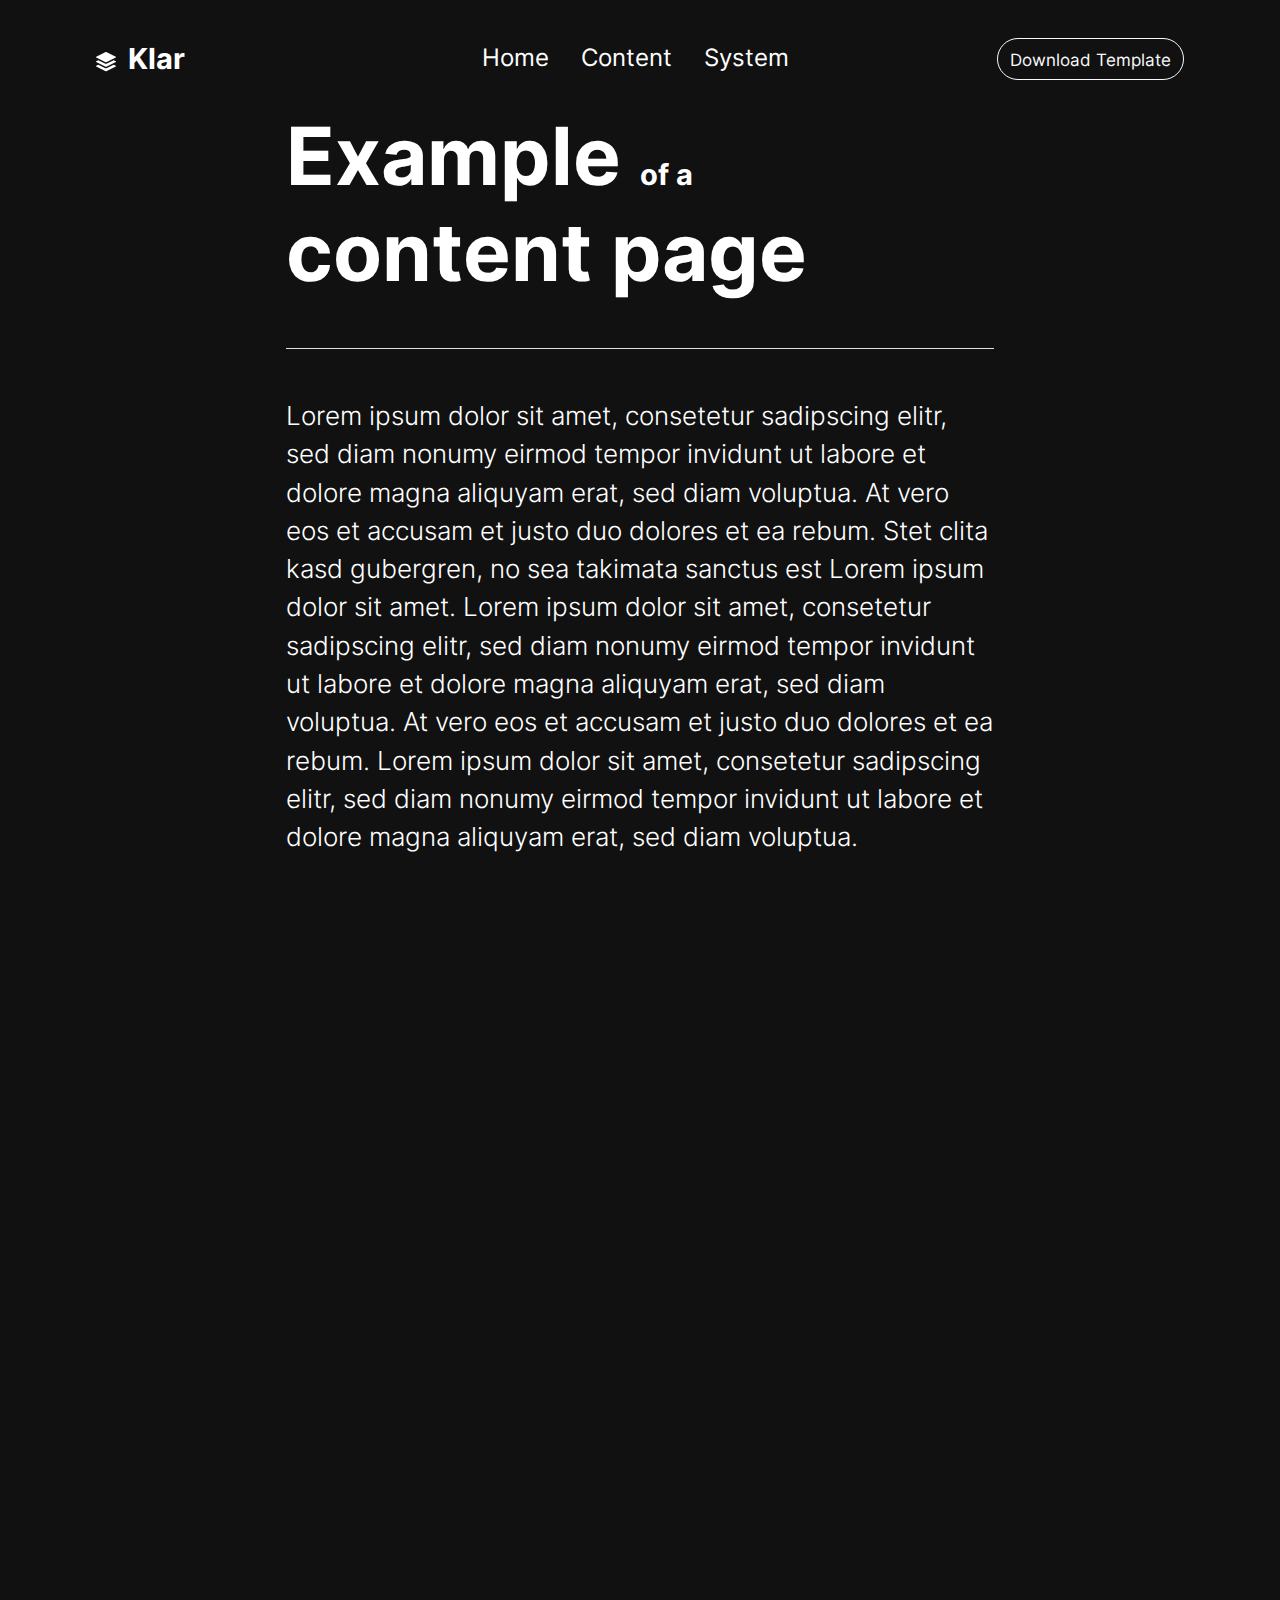
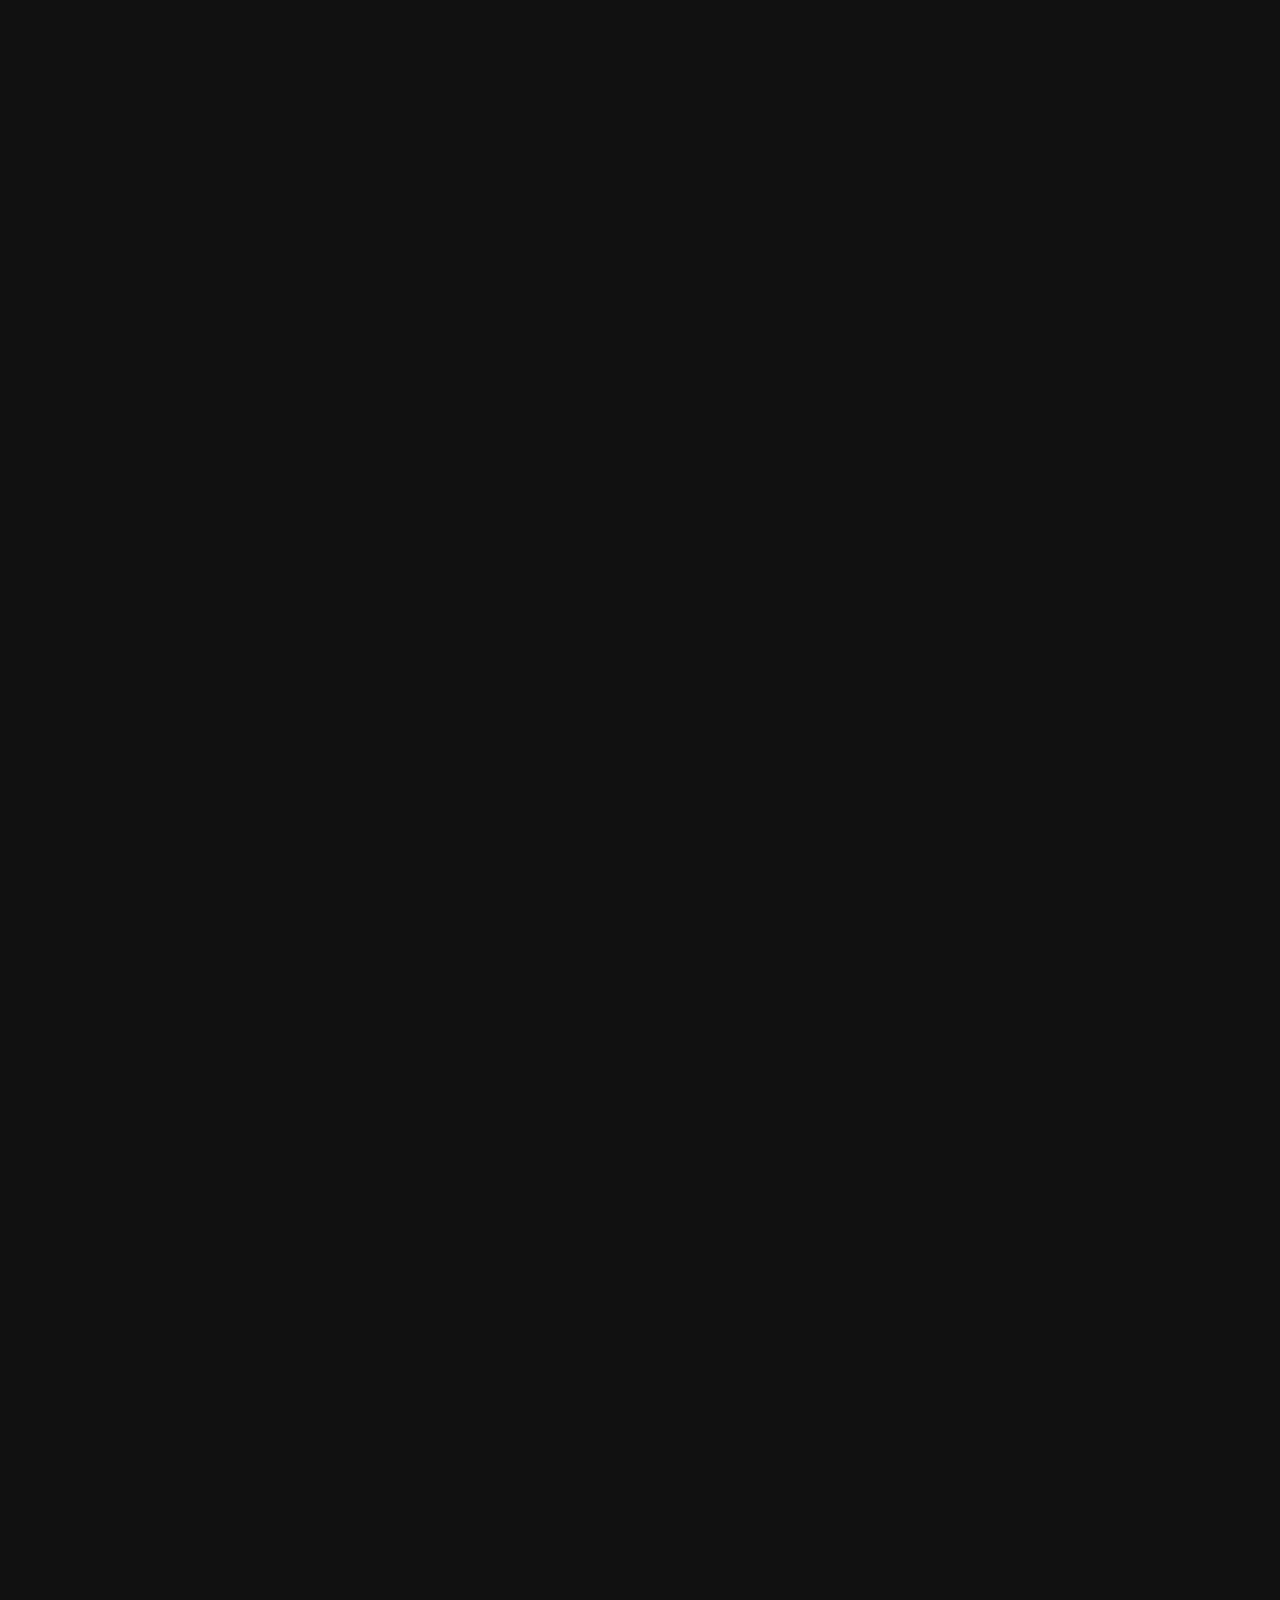
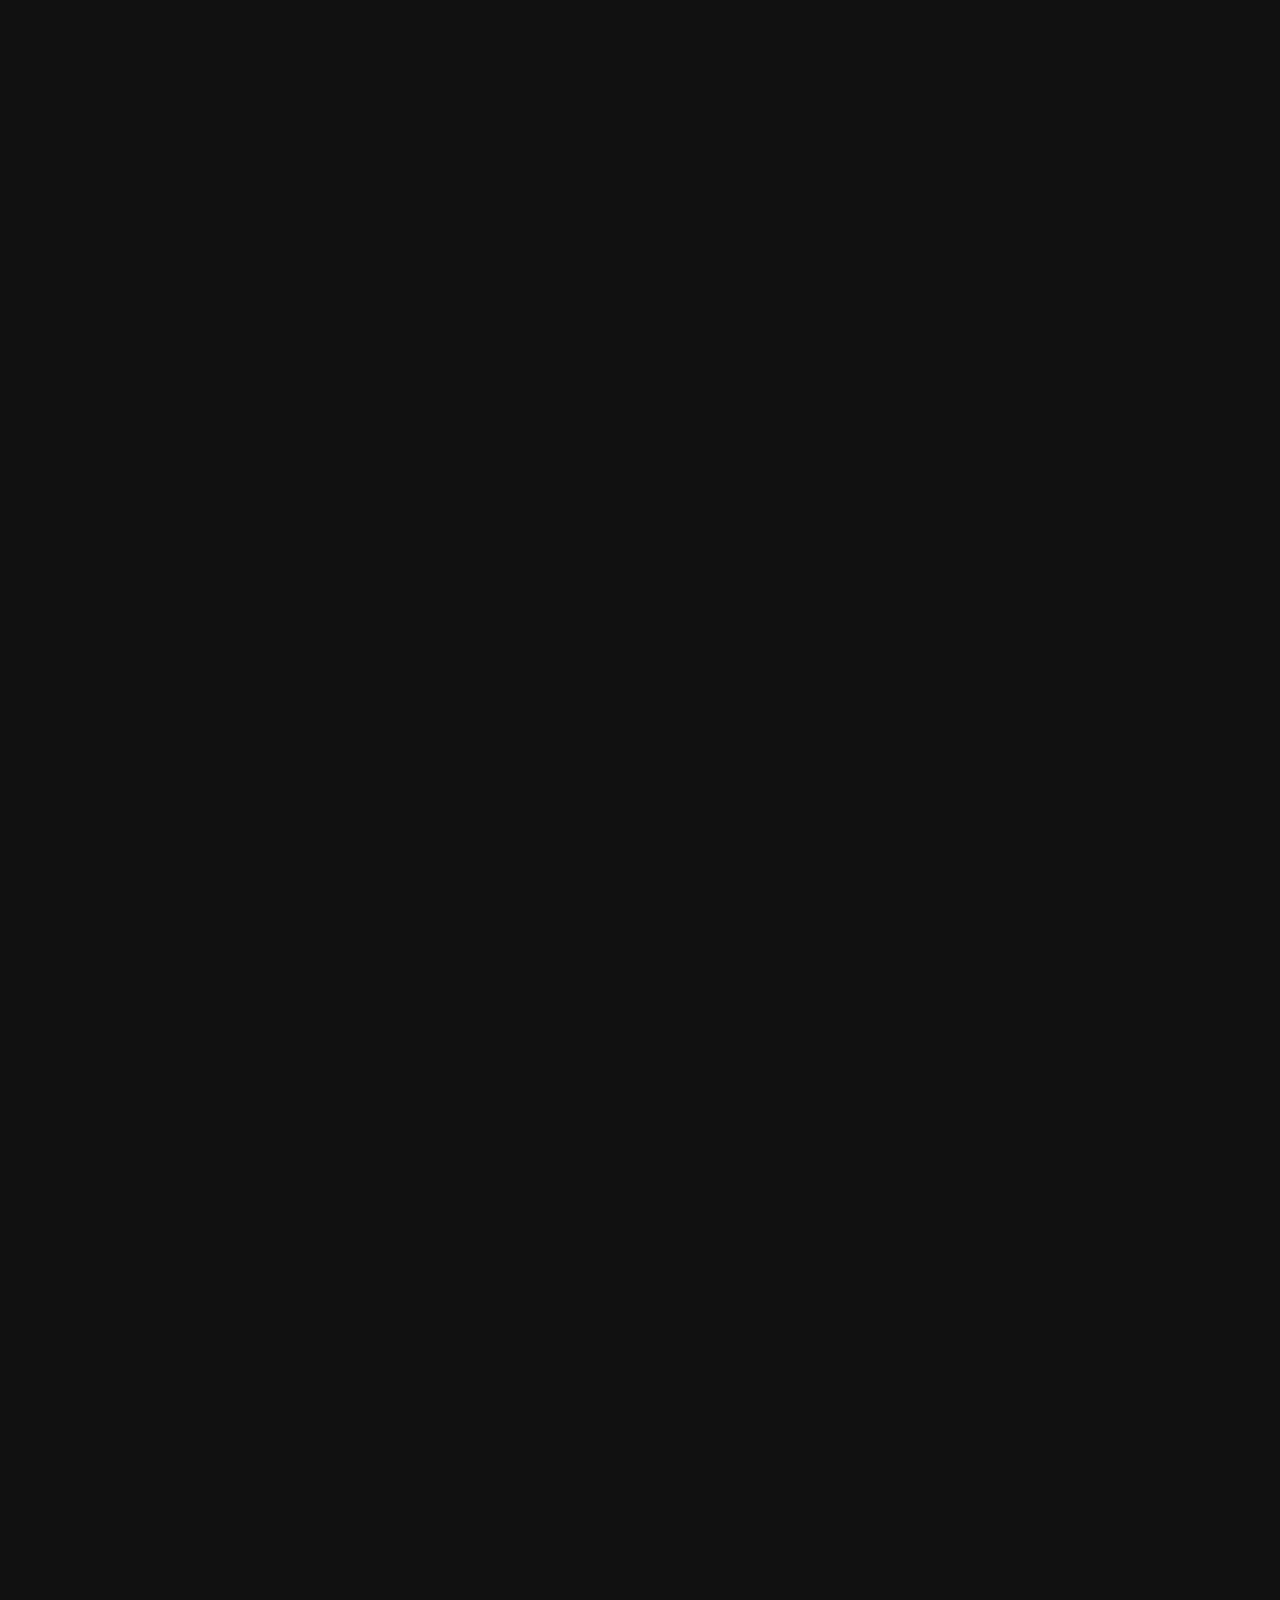
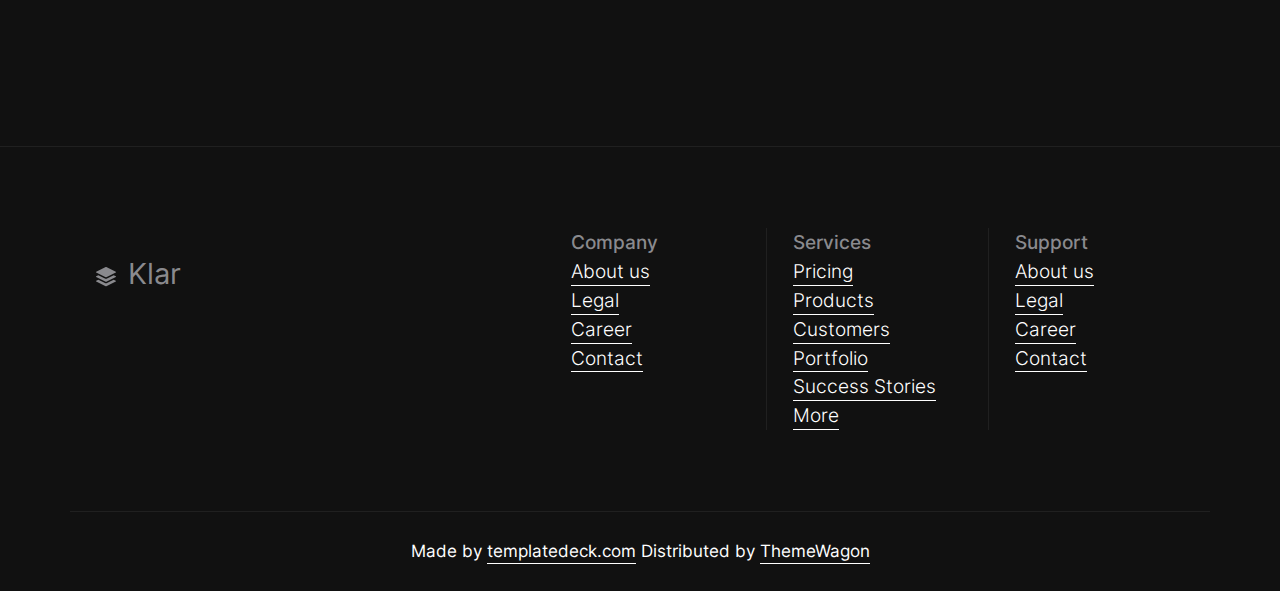
==== content.html @ 2c3f5053 "first commit" ====
<!doctype html>
<html class="h-100" lang="en">

<head>
  <meta charset="utf-8">
  <meta name="viewport" content="width=device-width,initial-scale=1,shrink-to-fit=no">
  <meta name="description" content="A well made and handcrafted Bootstrap 5 template">
  <link rel="apple-touch-icon" sizes="180x180" href="img/apple-touch-icon.png">
  <link rel="icon" type="image/png" sizes="32x32" href="img/favicon-32x32.png">
  <link rel="icon" type="image/png" sizes="16x16" href="img/favicon-16x16.png">
  <link rel="icon" type="image/png" sizes="96x96" href="img/favicon.png">
  <meta name="author" content="Holger Koenemann">
  <meta name="generator" content="Eleventy v2.0.0">
  <meta name="HandheldFriendly" content="true">
  <title>About</title>
  <link rel="stylesheet" href="css/theme.min.css">

  <style>
    /* inter-300 - latin */
    @font-face {
      font-family: 'Inter';
      font-style: normal;
      font-weight: 300;
      font-display: swap;
      src: local(''),
        url('fonts/inter-v12-latin-300.woff2') format('woff2'),
        /* Chrome 26+, Opera 23+, Firefox 39+ */
        url('fonts/inter-v12-latin-300.woff') format('woff');
      /* Chrome 6+, Firefox 3.6+, IE 9+, Safari 5.1+ */
    }

    /* inter-400 - latin */
    @font-face {
      font-family: 'Inter';
      font-style: normal;
      font-weight: 400;
      font-display: swap;
      src: local(''),
        url('fonts/inter-v12-latin-regular.woff2') format('woff2'),
        /* Chrome 26+, Opera 23+, Firefox 39+ */
        url('fonts/inter-v12-latin-regular.woff') format('woff');
      /* Chrome 6+, Firefox 3.6+, IE 9+, Safari 5.1+ */
    }

    @font-face {
      font-family: 'Inter';
      font-style: normal;
      font-weight: 500;
      font-display: swap;
      src: local(''),
        url('fonts/inter-v12-latin-500.woff2') format('woff2'),
        /* Chrome 26+, Opera 23+, Firefox 39+ */
        url('fonts/inter-v12-latin-500.woff') format('woff');
      /* Chrome 6+, Firefox 3.6+, IE 9+, Safari 5.1+ */
    }

    @font-face {
      font-family: 'Inter';
      font-style: normal;
      font-weight: 700;
      font-display: swap;
      src: local(''),
        url('fonts/inter-v12-latin-700.woff2') format('woff2'),
        /* Chrome 26+, Opera 23+, Firefox 39+ */
        url('fonts/inter-v12-latin-700.woff') format('woff');
      /* Chrome 6+, Firefox 3.6+, IE 9+, Safari 5.1+ */
    }
  </style>


</head>

<body class="bg-black text-white mt-0" data-bs-spy="scroll" data-bs-target="#navScroll">

  <nav id="navScroll" class="navbar navbar-dark bg-black fixed-top px-vw-5" tabindex="0">
    <div class="container">
      <a class="navbar-brand pe-md-4 fs-4 col-12 col-md-auto text-center" href="index.html">
        <svg xmlns="http://www.w3.org/2000/svg" width="20" height="20" fill="currentColor" class="bi bi-stack"
          viewBox="0 0 16 16">
          <path
            d="m14.12 10.163 1.715.858c.22.11.22.424 0 .534L8.267 15.34a.598.598 0 0 1-.534 0L.165 11.555a.299.299 0 0 1 0-.534l1.716-.858 5.317 2.659c.505.252 1.1.252 1.604 0l5.317-2.66zM7.733.063a.598.598 0 0 1 .534 0l7.568 3.784a.3.3 0 0 1 0 .535L8.267 8.165a.598.598 0 0 1-.534 0L.165 4.382a.299.299 0 0 1 0-.535L7.733.063z" />
          <path
            d="m14.12 6.576 1.715.858c.22.11.22.424 0 .534l-7.568 3.784a.598.598 0 0 1-.534 0L.165 7.968a.299.299 0 0 1 0-.534l1.716-.858 5.317 2.659c.505.252 1.1.252 1.604 0l5.317-2.659z" />
        </svg>
        <span class="ms-md-1 mt-1 fw-bolder me-md-5">Klar</span>
      </a>

      <ul class="navbar-nav mx-auto mb-2 mb-lg-0 list-group list-group-horizontal">
        <li class="nav-item">
          <a class="nav-link fs-5" href="index.html" aria-label="Homepage">
            Home
          </a>
        </li>
        <li class="nav-item">
          <a class="nav-link fs-5" href="content.html" aria-label="A sample content page">
            Content
          </a>
        </li>
        <li class="nav-item">
          <a class="nav-link fs-5" href="system.html" aria-label="A system message page">
            System
          </a>
        </li>

      </ul>
      <a href="https://templatedeck.com/klar-html-template.html" aria-label="Download this template"
        class="btn btn-outline-light">
        <small>Download Template</small>
      </a>
    </div>
  </nav>

  <main>
    <div class="container">
      <div class="row d-flex justify-content-center py-vh-5 pb-0">
        <div class="col-12 col-lg-10 col-xl-8">
          <div class="row">
            <div class="col-12">
              <h1 class="display-1 fw-bold">Example
                <span class="fs-4">of a</span><br>
                content page
              </h1>
              <p class="lead border-top pt-5 mt-5" data-aos="fade-up">Lorem ipsum dolor sit amet, consetetur sadipscing
                elitr, sed diam nonumy eirmod tempor invidunt ut labore et dolore magna aliquyam erat, sed diam
                voluptua. At vero eos et accusam et justo duo dolores et ea rebum. Stet clita kasd gubergren, no sea
                takimata sanctus est Lorem ipsum dolor sit amet. Lorem ipsum dolor sit amet, consetetur sadipscing
                elitr, sed diam nonumy eirmod tempor invidunt ut
                labore et dolore magna aliquyam erat, sed diam voluptua. At vero eos et accusam et justo duo dolores et
                ea rebum. Lorem ipsum dolor sit amet, consetetur sadipscing elitr, sed diam nonumy eirmod tempor
                invidunt ut labore et dolore magna aliquyam erat,
                sed diam voluptua.
              </p>
            </div>
          </div>
        </div>
        <div class="row">
          <div class="col-12 py-vh-2">
            <img src="img/webp/abstract18.webp" width="1446" height="982" alt="abstract image"
              class="img-fluid position-relative rounded-5 shadow" data-aos="zoom-up">
          </div>
        </div>
        <div class="col-12 col-lg-10 col-xl-8">
          <div class="row d-flex align-items-start" data-aos="fade-right">
            <div class="col-12 col-lg-7">
              <h2 class="h3 mt-5 border-top pt-5">01. Dolor istam est</h2>
              <p class="text-secondary">At vero eos et accusam et justo duo dolores et ea rebum. Stet clita kasd
                gubergren, no sea takimata sanctus est Lorem ipsum dolor sit amet. Lorem ipsum dolor sit amet,
                consetetur sadipscing elitr, sed diam nonumy eirmod tempor invidunt ut labore
                et dolore magna aliquyam erat, sed diam voluptua. At vero eos et accusam et justo duo dolores et ea
                rebum. Stet clita kasd gubergren, no sea takimata sanctus est Lorem ipsum dolor sit amet. Stet clita
                kasd gubergren, no sea takimata sanctus est Lorem
                ipsum dolor sit amet. Consetetur sadipscing elitr, sed diam nonumy eirmod tempor invidunt ut labore et
                dolore magna aliquyam erat.</p>
            </div>
            <div class="col-12 col-lg-4 offset-lg-1 bg-gray-900 p-5 mt-5">
              <h3 class="h6">tl;dr</h3>
              <p class="text-secondary">
                Stet clita kasd gubergren, no sea takimata sanctus est Lorem ipsum dolor sit amet. Lorem ipsum dolor sit
                amet
              </p>
            </div>
          </div>

          <div class="row d-flex align-items-start" data-aos="fade-right">
            <div class="col-12 col-lg-7">
              <h2 class="h3 mt-5 border-top pt-5">02. Lorem ipsum</h2>
              <p class="text-secondary">At vero eos et accusam et justo duo dolores et ea rebum. Stet clita kasd
                gubergren, no sea takimata sanctus est Lorem ipsum dolor sit amet. Lorem ipsum dolor sit amet,
                consetetur sadipscing elitr, sed diam nonumy eirmod tempor invidunt ut labore
                et dolore magna aliquyam erat, sed diam voluptua. At vero eos et accusam et justo duo dolores et ea
                rebum. Stet clita kasd gubergren, no sea takimata sanctus est Lorem ipsum dolor sit amet. Stet clita
                kasd gubergren, no sea takimata sanctus est Lorem
                ipsum dolor sit amet. Consetetur sadipscing elitr, sed diam nonumy eirmod tempor invidunt ut labore et
                dolore magna aliquyam erat.</p>
            </div>
            <div class="col-12 col-lg-4 offset-lg-1 bg-gray-900 p-5 mt-5">
              <h3 class="h6">tl;dr</h3>
              <p class="text-secondary">
                Stet clita kasd gubergren, no sea takimata sanctus est Lorem ipsum dolor sit amet. Lorem ipsum dolor sit
                amet
              </p>
            </div>
          </div>
          <div class="row d-flex align-items-start" data-aos="fade-right">
            <div class="col-12 col-lg-7">
              <h2 class="h3 mt-5 border-top pt-5">03. Dolor sitam est
              </h2>
              <p class="text-secondary">At vero eos et accusam et justo duo dolores et ea rebum. Stet clita kasd
                gubergren, no sea takimata sanctus est Lorem ipsum dolor sit amet. Lorem ipsum dolor sit amet,
                consetetur sadipscing elitr, sed diam nonumy eirmod tempor invidunt ut labore
                et dolore magna aliquyam erat, sed diam voluptua. At vero eos et accusam et justo duo dolores et ea
                rebum. Stet clita kasd gubergren, no sea takimata sanctus est Lorem ipsum dolor sit amet. Stet clita
                kasd gubergren, no sea takimata sanctus est Lorem
                ipsum dolor sit amet. Consetetur sadipscing elitr, sed diam nonumy eirmod tempor invidunt ut labore et
                dolore magna aliquyam erat.</p>
            </div>
            <div class="col-12 col-lg-4 offset-lg-1 bg-gray-900 p-5 mt-5">
              <h3 class="h6">tl;dr</h3>
              <p class="text-secondary">
                Et accusam et justo duo dolores et ea rebum. Stet clita kasd gubergren, no sea takimata sanctus est
                Lorem ipsum dolor sit amet. Lorem ipsum dolor sit amet
              </p>
            </div>
          </div>
          <div class="row d-flex align-items-start" data-aos="fade-right">
            <div class="col-12 col-lg-7">
              <h2 class="h3 mt-5 border-top pt-5">04. Eirmod tempor invidunt</h2>
              <p class="text-secondary">Consetetur sadipscing elitr, sed diam nonumy eirmod tempor invidunt ut labore et
                dolore magna aliquyam erat. At vero eos et accusam et justo duo dolores et ea rebum. Stet clita kasd
                gubergren, no sea takimata sanctus est Lorem ipsum dolor sit
                amet. Lorem ipsum dolor sit amet, consetetur sadipscing elitr, sed diam nonumy eirmod tempor invidunt ut
                labore et dolore magna aliquyam erat, sed diam voluptua. At vero eos et accusam et justo duo dolores et
                ea rebum. Stet clita kasd gubergren, no
                sea takimata sanctus est Lorem ipsum dolor sit amet. Stet clita kasd gubergren, no sea takimata sanctus
                est Lorem ipsum dolor sit amet. Consetetur sadipscing elitr, sed diam nonumy eirmod tempor invidunt ut
                labore et dolore magna aliquyam erat.</p>
            </div>
            <div class="col-12 col-lg-4 offset-lg-1 bg-gray-900 p-5 mt-5">
              <h3 class="h6">tl;dr</h3>
              <p class="text-secondary">
                Stet clita kasd gubergren, no sea takimata sanctus est Lorem ipsum dolor sit amet. Lorem ipsum dolor sit
                amet
              </p>
            </div>
          </div>
          <div class="row d-flex align-items-start" data-aos="fade-right">
            <div class="col-12 col-lg-7">
              <h2 class="h3 mt-5 border-top pt-5">05. Lorem ipsum</h2>
              <p class="text-secondary">At vero eos et accusam et justo duo dolores et ea rebum. Stet clita kasd
                gubergren, no sea takimata sanctus est Lorem ipsum dolor sit amet. Lorem ipsum dolor sit amet,
                consetetur sadipscing elitr, sed diam nonumy eirmod tempor invidunt ut labore
                et dolore magna aliquyam erat, sed diam voluptua. At vero eos et accusam et justo duo dolores et ea
                rebum. Stet clita kasd gubergren, no sea takimata sanctus est Lorem ipsum dolor sit amet. Stet clita
                kasd gubergren, no sea takimata sanctus est Lorem
                ipsum dolor sit amet. Consetetur sadipscing elitr, sed diam nonumy eirmod tempor invidunt ut labore et
                dolore magna aliquyam erat. At vero eos et accusam et justo duo dolores et ea rebum. Stet clita kasd
                gubergren, no sea takimata sanctus est Lorem
                ipsum dolor sit amet. Stet clita kasd gubergren, no sea takimata sanctus est Lorem ipsum dolor sit amet.
                Consetetur sadipscing elitr, sed diam nonumy eirmod tempor invidunt ut labore et dolore magna aliquyam
                erat.</p>
            </div>
            <div class="col-12 col-lg-4 offset-lg-1 bg-gray-900 p-5 mt-5">
              <h3 class="h6">tl;dr</h3>
              <p class="text-secondary">
                Eos et accusam et justo duo dolores et ea rebum. Stet clita kasd gubergren, no sea takimata sanctus est
                Lorem ipsum dolor sit amet. Lorem ipsum dolor sit amet
              </p>
            </div>
          </div>


        </div>
      </div>
      <div class="row d-flex align-items-start justify-content-center py-vh-3 text-muted" data-aos="fade">
        <div class="col-12 col-lg-10 col-xl-9">
          <div class="p-5 small bg-gray-900">
            <p>*At vero eos et accusam et justo duo dolores et ea rebum. Stet clita kasd gubergren, no sea takimata
              sanctus est Lorem ipsum dolor sit amet. Lorem ipsum dolor sit amet, consetetur sadipscing elitr, sed diam
              nonumy eirmod tempor invidunt ut labore
              et dolore magna aliquyam erat, sed diam voluptua. At vero eos et accusam et justo duo dolores et ea rebum.
              Stet clita kasd gubergren, no sea takimata sanctus est Lorem ipsum dolor sit amet. Stet clita kasd
              gubergren, no sea takimata sanctus est Lorem
              ipsum dolor sit amet. Consetetur sadipscing elitr, sed diam nonumy eirmod tempor invidunt ut labore et
              dolore magna aliquyam erat. At vero eos et accusam et justo duo dolores et ea rebum. Stet clita kasd
              gubergren, no sea takimata sanctus est Lorem
              ipsum dolor sit amet. Stet clita kasd gubergren, no sea takimata sanctus est Lorem ipsum dolor sit amet.
              Consetetur sadipscing elitr, sed diam nonumy eirmod tempor invidunt ut labore et dolore magna aliquyam
              erat.</p>
          </div>
        </div>
      </div>
    </div>

  </main>

  <footer class="bg-black border-top border-dark">
    <div class="container py-vh-4 text-secondary fw-lighter">
      <div class="row">
        <div class="col-12 col-lg-5 py-4 text-center text-lg-start">
          <a class="navbar-brand pe-md-4 fs-4 col-12 col-md-auto text-center" href="index.html">
            <svg xmlns="http://www.w3.org/2000/svg" width="20" height="20" fill="currentColor" class="bi bi-stack"
              viewBox="0 0 16 16">
              <path
                d="m14.12 10.163 1.715.858c.22.11.22.424 0 .534L8.267 15.34a.598.598 0 0 1-.534 0L.165 11.555a.299.299 0 0 1 0-.534l1.716-.858 5.317 2.659c.505.252 1.1.252 1.604 0l5.317-2.66zM7.733.063a.598.598 0 0 1 .534 0l7.568 3.784a.3.3 0 0 1 0 .535L8.267 8.165a.598.598 0 0 1-.534 0L.165 4.382a.299.299 0 0 1 0-.535L7.733.063z" />
              <path
                d="m14.12 6.576 1.715.858c.22.11.22.424 0 .534l-7.568 3.784a.598.598 0 0 1-.534 0L.165 7.968a.299.299 0 0 1 0-.534l1.716-.858 5.317 2.659c.505.252 1.1.252 1.604 0l5.317-2.659z" />
            </svg>
            <span class="ms-md-1 mt-1 fw-bolder me-md-5">Klar</span>
          </a>

        </div>
        <div class="col border-end border-dark">
          <span class="h6">Company</span>
          <ul class="nav flex-column">
            <li class="nav-item">
              <a href="#" class="link-fancy link-fancy-light">About us</a>
            </li>
            <li class="nav-item">
              <a href="#" class="link-fancy link-fancy-light">Legal</a>
            </li>

            <li class="nav-item">
              <a href="#" class="link-fancy link-fancy-light">Career</a>
            </li>
            <li class="nav-item">
              <a href="#" class="link-fancy link-fancy-light">Contact</a>
            </li>
          </ul>
        </div>
        <div class="col border-end border-dark">
          <span class="h6">Services</span>
          <ul class="nav flex-column">
            <li class="nav-item">
              <a href="#" class="link-fancy link-fancy-light">Pricing</a>
            </li>
            <li class="nav-item">
              <a href="#" class="link-fancy link-fancy-light">Products</a>
            </li>

            <li class="nav-item">
              <a href="#" class="link-fancy link-fancy-light">Customers</a>
            </li>
            <li class="nav-item">
              <a href="#" class="link-fancy link-fancy-light">Portfolio</a>
            </li>
            <li class="nav-item">
              <a href="#" class="link-fancy link-fancy-light">Success Stories</a>
            </li>
            <li class="nav-item">
              <a href="#" class="link-fancy link-fancy-light">More</a>
            </li>
          </ul>
        </div>
        <div class="col">
          <span class="h6">Support</span>
          <ul class="nav flex-column">
            <li class="nav-item">
              <a href="#" class="link-fancy link-fancy-light">About us</a>
            </li>
            <li class="nav-item">
              <a href="#" class="link-fancy link-fancy-light">Legal</a>
            </li>

            <li class="nav-item">
              <a href="#" class="link-fancy link-fancy-light">Career</a>
            </li>
            <li class="nav-item">
              <a href="#" class="link-fancy link-fancy-light">Contact</a>
            </li>
          </ul>
        </div>
      </div>
    </div>
    <div class="container text-center small py-vh-2 border-top border-dark">Made by
      <a href="https://templatedeck.com" class="link-fancy link-fancy-light" target="_blank">templatedeck.com</a>
      Distributed by <a href="https://themewagon.com" class="link-fancy link-fancy-light" target="_blank">ThemeWagon</a>
    </div>
  </footer>








  <script src="js/bootstrap.bundle.min.js"></script>
  <script src="js/aos.js"></script>
  <script>
    AOS.init({
      duration: 800, // values from 0 to 3000, with step 50ms
    });
  </script>
  <script>
    let scrollpos = window.scrollY;
    const header = document.querySelector(".navbar");
    const header_height = header.offsetHeight;

    const add_class_on_scroll = () => header.classList.add("scrolled", "shadow-sm");
    const remove_class_on_scroll = () => header.classList.remove("scrolled", "shadow-sm");

    window.addEventListener('scroll', function () {
      scrollpos = window.scrollY;

      if (scrollpos >= header_height) { add_class_on_scroll(); }
      else { remove_class_on_scroll(); }

      console.log(scrollpos);
    })
  </script>

</body>

</html>
---- css/theme.min.css ----
/*!
   * Bootstrap  v5.2.1 (https://getbootstrap.com/)
   * Copyright 2011-2022 The Bootstrap Authors
   * Copyright 2011-2022 Twitter, Inc.
   * Licensed under MIT (https://github.com/twbs/bootstrap/blob/main/LICENSE)
   */:root{--bs-blue:#1717e5;--bs-indigo:#6610f2;--bs-purple:#6f42c1;--bs-pink:#d63384;--bs-red:#dc3545;--bs-orange:#fd7e14;--bs-yellow:#ffc107;--bs-green:#198754;--bs-teal:#20c997;--bs-cyan:#0dcaf0;--bs-white:#fff;--bs-gray:#8a8a8e;--bs-gray-dark:#343a40;--bs-gray-100:#f8f9fa;--bs-gray-200:#e9ecef;--bs-gray-300:#dee2e6;--bs-gray-400:#ced4da;--bs-gray-500:#adb5bd;--bs-gray-600:#8a8a8e;--bs-gray-700:#495057;--bs-gray-800:#343a40;--bs-gray-900:#202020;--bs-primary:#1717e5;--bs-secondary:#8a8a8e;--bs-success:#198754;--bs-info:#0dcaf0;--bs-warning:#ffc107;--bs-danger:#dc3545;--bs-light:#f8f9fa;--bs-dark:#202020;--bs-primary-rgb:23,23,229;--bs-secondary-rgb:138,138,142;--bs-success-rgb:25,135,84;--bs-info-rgb:13,202,240;--bs-warning-rgb:255,193,7;--bs-danger-rgb:220,53,69;--bs-light-rgb:248,249,250;--bs-dark-rgb:32,32,32;--bs-white-rgb:255,255,255;--bs-black-rgb:17,17,17;--bs-body-color-rgb:32,32,32;--bs-body-bg-rgb:255,255,255;--bs-font-sans-serif:"Inter",system-ui,-apple-system,"Segoe UI",Roboto,"Helvetica Neue",Arial,"Noto Sans",sans-serif,"Apple Color Emoji","Segoe UI Emoji","Segoe UI Symbol","Noto Color Emoji";--bs-font-monospace:SFMono-Regular,Menlo,Monaco,Consolas,"Liberation Mono","Courier New",monospace;--bs-gradient:linear-gradient(180deg, rgba(255, 255, 255, 0.15), rgba(255, 255, 255, 0));--bs-body-font-family:var(--bs-font-sans-serif);--bs-body-font-size:1.2rem;--bs-body-font-weight:400;--bs-body-line-height:1.5;--bs-body-color:#202020;--bs-body-bg:#fff;--bs-border-width:1px;--bs-border-style:solid;--bs-border-color:#dee2e6;--bs-border-color-translucent:rgba(17, 17, 17, 0.175);--bs-border-radius:0.375rem;--bs-border-radius-sm:0.25rem;--bs-border-radius-lg:0.5rem;--bs-border-radius-xl:1rem;--bs-border-radius-2xl:2rem;--bs-border-radius-pill:50rem;--bs-link-color:#1717e5;--bs-link-hover-color:#1212b7;--bs-code-color:#d63384;--bs-highlight-bg:#fff3cd}*,::after,::before{box-sizing:border-box}@media (prefers-reduced-motion:no-preference){:root{scroll-behavior:smooth}}body{margin:0;font-family:var(--bs-body-font-family);font-size:var(--bs-body-font-size);font-weight:var(--bs-body-font-weight);line-height:var(--bs-body-line-height);color:var(--bs-body-color);text-align:var(--bs-body-text-align);background-color:var(--bs-body-bg);-webkit-text-size-adjust:100%;-webkit-tap-highlight-color:rgba(17,17,17,0)}.h1,.h2,.h3,.h4,.h5,.h6,h1,h2,h3,h4,h5,h6{margin-top:0;margin-bottom:.5rem;font-weight:500;line-height:1.2}.h1,h1{font-size:calc(1.425rem + 2.1vw)}@media (min-width:1200px){.h1,h1{font-size:3rem}}.h2,h2{font-size:calc(1.365rem + 1.38vw)}@media (min-width:1200px){.h2,h2{font-size:2.4rem}}.h3,h3{font-size:calc(1.335rem + 1.02vw)}@media (min-width:1200px){.h3,h3{font-size:2.1rem}}.h4,h4{font-size:calc(1.305rem + .66vw)}@media (min-width:1200px){.h4,h4{font-size:1.8rem}}.h5,h5{font-size:calc(1.275rem + .3vw)}@media (min-width:1200px){.h5,h5{font-size:1.5rem}}.h6,h6{font-size:1.2rem}p{margin-top:0;margin-bottom:1rem}address{margin-bottom:1rem;font-style:normal;line-height:inherit}ul{padding-left:2rem}ul{margin-top:0;margin-bottom:1rem}ul ul{margin-bottom:0}strong{font-weight:bolder}.small,small{font-size:.875em}a{color:var(--bs-link-color);text-decoration:underline}a:hover{color:var(--bs-link-hover-color)}a:not([href]):not([class]),a:not([href]):not([class]):hover{color:inherit;text-decoration:none}img,svg{vertical-align:middle}label{display:inline-block}button{border-radius:0}button:focus:not(:focus-visible){outline:0}button,input{margin:0;font-family:inherit;font-size:inherit;line-height:inherit}button{text-transform:none}[type=button],[type=submit],button{-webkit-appearance:button}[type=button]:not(:disabled),[type=submit]:not(:disabled),button:not(:disabled){cursor:pointer}::-moz-focus-inner{padding:0;border-style:none}::-webkit-datetime-edit-day-field,::-webkit-datetime-edit-fields-wrapper,::-webkit-datetime-edit-hour-field,::-webkit-datetime-edit-minute,::-webkit-datetime-edit-month-field,::-webkit-datetime-edit-text,::-webkit-datetime-edit-year-field{padding:0}::-webkit-inner-spin-button{height:auto}::-webkit-search-decoration{-webkit-appearance:none}::-webkit-color-swatch-wrapper{padding:0}::file-selector-button{font:inherit;-webkit-appearance:button}.lead{font-size:calc(1.2846rem + .4152vw);font-weight:300}@media (min-width:1200px){.lead{font-size:1.596rem}}.display-1{font-size:calc(1.625rem + 4.5vw);font-weight:300;line-height:1.2}@media (min-width:1200px){.display-1{font-size:5rem}}.display-4{font-size:calc(1.475rem + 2.7vw);font-weight:300;line-height:1.2}@media (min-width:1200px){.display-4{font-size:3.5rem}}.img-fluid{max-width:100%;height:auto}.container,.container-fluid{--bs-gutter-x:4vw;--bs-gutter-y:0;width:100%;padding-right:calc(var(--bs-gutter-x) * .5);padding-left:calc(var(--bs-gutter-x) * .5);margin-right:auto;margin-left:auto}@media (min-width:576px){.container{max-width:540px}}@media (min-width:768px){.container{max-width:720px}}@media (min-width:992px){.container{max-width:960px}}@media (min-width:1200px){.container{max-width:1140px}}@media (min-width:1680px){.container{max-width:1600px}}.row{--bs-gutter-x:4vw;--bs-gutter-y:0;display:flex;flex-wrap:wrap;margin-top:calc(-1 * var(--bs-gutter-y));margin-right:calc(-.5 * var(--bs-gutter-x));margin-left:calc(-.5 * var(--bs-gutter-x))}.row>*{flex-shrink:0;width:100%;max-width:100%;padding-right:calc(var(--bs-gutter-x) * .5);padding-left:calc(var(--bs-gutter-x) * .5);margin-top:var(--bs-gutter-y)}.col{flex:1 0 0%}.col-5{flex:0 0 auto;width:41.66667%}.col-6{flex:0 0 auto;width:50%}.col-12{flex:0 0 auto;width:100%}.offset-1{margin-left:8.33333%}.g-5,.gx-5{--bs-gutter-x:3rem}.g-5{--bs-gutter-y:3rem}@media (min-width:768px){.col-md-auto{flex:0 0 auto;width:auto}.col-md-5{flex:0 0 auto;width:41.66667%}.col-md-6{flex:0 0 auto;width:50%}.col-md-7{flex:0 0 auto;width:58.33333%}}@media (min-width:992px){.col-lg-3{flex:0 0 auto;width:25%}.col-lg-4{flex:0 0 auto;width:33.33333%}.col-lg-5{flex:0 0 auto;width:41.66667%}.col-lg-6{flex:0 0 auto;width:50%}.col-lg-7{flex:0 0 auto;width:58.33333%}.col-lg-10{flex:0 0 auto;width:83.33333%}.offset-lg-1{margin-left:8.33333%}}@media (min-width:1200px){.col-xl-5{flex:0 0 auto;width:41.66667%}.col-xl-7{flex:0 0 auto;width:58.33333%}.col-xl-8{flex:0 0 auto;width:66.66667%}.col-xl-9{flex:0 0 auto;width:75%}.col-xl-10{flex:0 0 auto;width:83.33333%}}.form-label{margin-bottom:.5rem}.form-text{margin-top:.25rem;font-size:.875em;color:#8a8a8e}.form-control{display:block;width:100%;padding:.375rem .75rem;font-size:1.2rem;font-weight:400;line-height:1.5;color:#202020;background-color:#fff;background-clip:padding-box;border:1px solid #ced4da;appearance:none;border-radius:.375rem;transition:border-color .15s ease-in-out,box-shadow .15s ease-in-out}@media (prefers-reduced-motion:reduce){.form-control{transition:none}}.form-control:focus{color:#202020;background-color:#fff;border-color:#8b8bf2;outline:0;box-shadow:0 0 0 .25rem rgba(23,23,229,.25)}.form-control::-webkit-date-and-time-value{height:1.5em}.form-control::placeholder{color:#8a8a8e;opacity:1}.form-control:disabled{background-color:#e9ecef;opacity:1}.form-control::file-selector-button{padding:.375rem .75rem;margin:-.375rem -.75rem;margin-inline-end:.75rem;color:#202020;background-color:#e9ecef;pointer-events:none;border-color:inherit;border-style:solid;border-width:0;border-inline-end-width:1px;border-radius:0;transition:color .15s ease-in-out,background-color .15s ease-in-out,border-color .15s ease-in-out,box-shadow .15s ease-in-out}@media (prefers-reduced-motion:reduce){.form-control::file-selector-button{transition:none}}.form-control:hover:not(:disabled):not([readonly])::file-selector-button{background-color:#dde0e3}.form-control-lg{min-height:calc(1.5em + 1rem + 2px);padding:.5rem 1rem;font-size:calc(1.275rem + .3vw);border-radius:.5rem}@media (min-width:1200px){.form-control-lg{font-size:1.5rem}}.form-control-lg::file-selector-button{padding:.5rem 1rem;margin:-.5rem -1rem;margin-inline-end:1rem}.form-check{display:block;min-height:1.8rem;padding-left:1.5em;margin-bottom:.125rem}.form-check .form-check-input{float:left;margin-left:-1.5em}.form-check-input{width:1em;height:1em;margin-top:.25em;vertical-align:top;background-color:#fff;background-repeat:no-repeat;background-position:center;background-size:contain;border:1px solid rgba(17,17,17,.25);appearance:none;print-color-adjust:exact}.form-check-input[type=checkbox]{border-radius:.25em}.form-check-input:active{filter:brightness(90%)}.form-check-input:focus{border-color:#8b8bf2;outline:0;box-shadow:0 0 0 .25rem rgba(23,23,229,.25)}.form-check-input:checked{background-color:#1717e5;border-color:#1717e5}.form-check-input:checked[type=checkbox]{background-image:url("data:image/svg+xml,%3csvg xmlns='http://www.w3.org/2000/svg' viewBox='0 0 20 20'%3e%3cpath fill='none' stroke='%23fff' stroke-linecap='round' stroke-linejoin='round' stroke-width='3' d='m6 10 3 3 6-6'/%3e%3c/svg%3e")}.form-check-input[type=checkbox]:indeterminate{background-color:#1717e5;border-color:#1717e5;background-image:url("data:image/svg+xml,%3csvg xmlns='http://www.w3.org/2000/svg' viewBox='0 0 20 20'%3e%3cpath fill='none' stroke='%23fff' stroke-linecap='round' stroke-linejoin='round' stroke-width='3' d='M6 10h8'/%3e%3c/svg%3e")}.form-check-input:disabled{pointer-events:none;filter:none;opacity:.5}.form-check-input:disabled~.form-check-label{cursor:default;opacity:.5}.btn{--bs-btn-padding-x:0.75rem;--bs-btn-padding-y:0.375rem;--bs-btn-font-size:1.2rem;--bs-btn-font-weight:400;--bs-btn-line-height:1.5;--bs-btn-color:#202020;--bs-btn-bg:transparent;--bs-btn-border-width:1px;--bs-btn-border-color:transparent;--bs-btn-border-radius:99rem;--bs-btn-hover-border-color:transparent;--bs-btn-box-shadow:inset 0 1px 0 rgba(255, 255, 255, 0.15),0 1px 1px rgba(17, 17, 17, 0.075);--bs-btn-disabled-opacity:0.65;--bs-btn-focus-box-shadow:0 0 0 0.25rem rgba(var(--bs-btn-focus-shadow-rgb), .5);display:inline-block;padding:var(--bs-btn-padding-y) var(--bs-btn-padding-x);font-family:var(--bs-btn-font-family);font-size:var(--bs-btn-font-size);font-weight:var(--bs-btn-font-weight);line-height:var(--bs-btn-line-height);color:var(--bs-btn-color);text-align:center;text-decoration:none;vertical-align:middle;cursor:pointer;user-select:none;border:var(--bs-btn-border-width) solid var(--bs-btn-border-color);border-radius:var(--bs-btn-border-radius);background-color:var(--bs-btn-bg);transition:color .15s ease-in-out,background-color .15s ease-in-out,border-color .15s ease-in-out,box-shadow .15s ease-in-out}@media (prefers-reduced-motion:reduce){.btn{transition:none}}.btn:first-child:hover,:not(.btn-check)+.btn:hover{color:var(--bs-btn-hover-color);background-color:var(--bs-btn-hover-bg);border-color:var(--bs-btn-hover-border-color)}.btn:focus-visible{color:var(--bs-btn-hover-color);background-color:var(--bs-btn-hover-bg);border-color:var(--bs-btn-hover-border-color);outline:0;box-shadow:var(--bs-btn-focus-box-shadow)}.btn.active,.btn.show,.btn:first-child:active,:not(.btn-check)+.btn:active{color:var(--bs-btn-active-color);background-color:var(--bs-btn-active-bg);border-color:var(--bs-btn-active-border-color)}.btn.active:focus-visible,.btn.show:focus-visible,.btn:first-child:active:focus-visible,:not(.btn-check)+.btn:active:focus-visible{box-shadow:var(--bs-btn-focus-box-shadow)}.btn:disabled{color:var(--bs-btn-disabled-color);pointer-events:none;background-color:var(--bs-btn-disabled-bg);border-color:var(--bs-btn-disabled-border-color);opacity:var(--bs-btn-disabled-opacity)}.btn-light{--bs-btn-color:#111;--bs-btn-bg:#f8f9fa;--bs-btn-border-color:#f8f9fa;--bs-btn-hover-color:#111;--bs-btn-hover-bg:#d3d4d5;--bs-btn-hover-border-color:#c6c7c8;--bs-btn-focus-shadow-rgb:213,214,215;--bs-btn-active-color:#111;--bs-btn-active-bg:#c6c7c8;--bs-btn-active-border-color:#babbbc;--bs-btn-active-shadow:inset 0 3px 5px rgba(17, 17, 17, 0.125);--bs-btn-disabled-color:#111;--bs-btn-disabled-bg:#f8f9fa;--bs-btn-disabled-border-color:#f8f9fa}.btn-outline-light{--bs-btn-color:#f8f9fa;--bs-btn-border-color:#f8f9fa;--bs-btn-hover-color:#111;--bs-btn-hover-bg:#f8f9fa;--bs-btn-hover-border-color:#f8f9fa;--bs-btn-focus-shadow-rgb:248,249,250;--bs-btn-active-color:#111;--bs-btn-active-bg:#f8f9fa;--bs-btn-active-border-color:#f8f9fa;--bs-btn-active-shadow:inset 0 3px 5px rgba(17, 17, 17, 0.125);--bs-btn-disabled-color:#f8f9fa;--bs-btn-disabled-bg:transparent;--bs-btn-disabled-border-color:#f8f9fa;--bs-gradient:none}.fade{transition:opacity .15s linear}@media (prefers-reduced-motion:reduce){.fade{transition:none}}.fade:not(.show){opacity:0}.collapse:not(.show){display:none}.collapsing{height:0;overflow:hidden;transition:height .35s ease}@media (prefers-reduced-motion:reduce){.collapsing{transition:none}}.nav{--bs-nav-link-padding-x:1rem;--bs-nav-link-padding-y:0.5rem;--bs-nav-link-color:var(--bs-link-color);--bs-nav-link-hover-color:var(--bs-link-hover-color);--bs-nav-link-disabled-color:#8a8a8e;display:flex;flex-wrap:wrap;padding-left:0;margin-bottom:0;list-style:none}.nav-link{display:block;padding:var(--bs-nav-link-padding-y) var(--bs-nav-link-padding-x);font-size:var(--bs-nav-link-font-size);font-weight:var(--bs-nav-link-font-weight);color:var(--bs-nav-link-color);text-decoration:none;transition:color .15s ease-in-out,background-color .15s ease-in-out,border-color .15s ease-in-out}@media (prefers-reduced-motion:reduce){.nav-link{transition:none}}.nav-link:focus,.nav-link:hover{color:var(--bs-nav-link-hover-color)}.navbar{--bs-navbar-padding-x:0;--bs-navbar-padding-y:0.5rem;--bs-navbar-color:rgba(17, 17, 17, 0.7);--bs-navbar-hover-color:rgba(17, 17, 17, 0.8);--bs-navbar-disabled-color:rgba(17, 17, 17, 0.3);--bs-navbar-active-color:rgba(17, 17, 17, 0.9);--bs-navbar-brand-padding-y:0.275rem;--bs-navbar-brand-margin-end:1rem;--bs-navbar-brand-font-size:1.5rem;--bs-navbar-brand-color:rgba(17, 17, 17, 0.9);--bs-navbar-brand-hover-color:rgba(17, 17, 17, 0.9);--bs-navbar-nav-link-padding-x:0.5rem;--bs-navbar-toggler-padding-y:0.25rem;--bs-navbar-toggler-padding-x:0.75rem;--bs-navbar-toggler-font-size:1.5rem;--bs-navbar-toggler-icon-bg:url("data:image/svg+xml,%3csvg xmlns='http://www.w3.org/2000/svg' viewBox='0 0 30 30'%3e%3cpath stroke='rgba%2817, 17, 17, 0.7%29' stroke-linecap='round' stroke-miterlimit='10' stroke-width='2' d='M4 7h22M4 15h22M4 23h22'/%3e%3c/svg%3e");--bs-navbar-toggler-border-color:rgba(17, 17, 17, 0.1);--bs-navbar-toggler-border-radius:99rem;--bs-navbar-toggler-focus-width:0.25rem;--bs-navbar-toggler-transition:box-shadow 0.15s ease-in-out;position:relative;display:flex;flex-wrap:wrap;align-items:center;justify-content:space-between;padding:var(--bs-navbar-padding-y) var(--bs-navbar-padding-x)}.navbar>.container,.navbar>.container-fluid{display:flex;flex-wrap:inherit;align-items:center;justify-content:space-between}.navbar-brand{padding-top:var(--bs-navbar-brand-padding-y);padding-bottom:var(--bs-navbar-brand-padding-y);margin-right:var(--bs-navbar-brand-margin-end);font-size:var(--bs-navbar-brand-font-size);color:var(--bs-navbar-brand-color);text-decoration:none;white-space:nowrap}.navbar-brand:focus,.navbar-brand:hover{color:var(--bs-navbar-brand-hover-color)}.navbar-nav{--bs-nav-link-padding-x:0;--bs-nav-link-padding-y:0.5rem;--bs-nav-link-color:var(--bs-navbar-color);--bs-nav-link-hover-color:var(--bs-navbar-hover-color);--bs-nav-link-disabled-color:var(--bs-navbar-disabled-color);display:flex;flex-direction:column;padding-left:0;margin-bottom:0;list-style:none}.navbar-nav .nav-link.active,.navbar-nav .show>.nav-link{color:var(--bs-navbar-active-color)}.navbar-dark{--bs-navbar-color:rgba(255, 255, 255, 0.55);--bs-navbar-hover-color:rgba(255, 255, 255, 0.75);--bs-navbar-disabled-color:rgba(255, 255, 255, 0.25);--bs-navbar-active-color:#fff;--bs-navbar-brand-color:#fff;--bs-navbar-brand-hover-color:#fff;--bs-navbar-toggler-border-color:rgba(255, 255, 255, 0.1);--bs-navbar-toggler-icon-bg:url("data:image/svg+xml,%3csvg xmlns='http://www.w3.org/2000/svg' viewBox='0 0 30 30'%3e%3cpath stroke='rgba%28255, 255, 255, 0.55%29' stroke-linecap='round' stroke-miterlimit='10' stroke-width='2' d='M4 7h22M4 15h22M4 23h22'/%3e%3c/svg%3e")}.card{--bs-card-spacer-y:1rem;--bs-card-spacer-x:1rem;--bs-card-title-spacer-y:0.5rem;--bs-card-border-width:1px;--bs-card-border-color:var(--bs-border-color-translucent);--bs-card-border-radius:0.375rem;--bs-card-inner-border-radius:calc(0.375rem - 1px);--bs-card-cap-padding-y:0.5rem;--bs-card-cap-padding-x:1rem;--bs-card-cap-bg:rgba(17, 17, 17, 0.03);--bs-card-bg:#fff;--bs-card-img-overlay-padding:1rem;--bs-card-group-margin:2vw;position:relative;display:flex;flex-direction:column;min-width:0;height:var(--bs-card-height);word-wrap:break-word;background-color:var(--bs-card-bg);background-clip:border-box;border:var(--bs-card-border-width) solid var(--bs-card-border-color);border-radius:var(--bs-card-border-radius)}.card>.list-group{border-top:inherit;border-bottom:inherit}.card>.list-group:first-child{border-top-width:0;border-top-left-radius:var(--bs-card-inner-border-radius);border-top-right-radius:var(--bs-card-inner-border-radius)}.card>.list-group:last-child{border-bottom-width:0;border-bottom-right-radius:var(--bs-card-inner-border-radius);border-bottom-left-radius:var(--bs-card-inner-border-radius)}@keyframes progress-bar-stripes{0%{background-position-x:1rem}}.list-group{--bs-list-group-color:#202020;--bs-list-group-bg:#fff;--bs-list-group-border-color:rgba(17, 17, 17, 0.125);--bs-list-group-border-width:1px;--bs-list-group-border-radius:0.375rem;--bs-list-group-item-padding-x:1rem;--bs-list-group-item-padding-y:0.5rem;--bs-list-group-action-color:#495057;--bs-list-group-action-hover-color:#495057;--bs-list-group-action-hover-bg:#f8f9fa;--bs-list-group-action-active-color:#202020;--bs-list-group-action-active-bg:#e9ecef;--bs-list-group-disabled-color:#8a8a8e;--bs-list-group-disabled-bg:#fff;--bs-list-group-active-color:#fff;--bs-list-group-active-bg:#1717e5;--bs-list-group-active-border-color:#1717e5;display:flex;flex-direction:column;padding-left:0;margin-bottom:0;border-radius:var(--bs-list-group-border-radius)}.list-group-horizontal{flex-direction:row}@keyframes spinner-border{to{transform:rotate(360deg)}}@keyframes spinner-grow{0%{transform:scale(0)}50%{opacity:1;transform:none}}@keyframes placeholder-glow{50%{opacity:.2}}@keyframes placeholder-wave{100%{mask-position:-200% 0}}.fixed-top{position:fixed;top:0;right:0;left:0;z-index:1030}.opacity-75{opacity:.75!important}.overflow-hidden{overflow:hidden!important}.d-flex{display:flex!important}.shadow{box-shadow:0 1rem 3rem rgba(17,17,17,.5)!important}.shadow-sm{box-shadow:0 1rem 1.5rem rgba(17,17,17,.25)!important}.position-relative{position:relative!important}.position-absolute{position:absolute!important}.top-0{top:0!important}.bottom-0{bottom:0!important}.start-0{left:0!important}.border-top{border-top:var(--bs-border-width) var(--bs-border-style) var(--bs-border-color)!important}.border-end{border-right:var(--bs-border-width) var(--bs-border-style) var(--bs-border-color)!important}.border-bottom{border-bottom:var(--bs-border-width) var(--bs-border-style) var(--bs-border-color)!important}.border-secondary{--bs-border-opacity:1;border-color:rgba(var(--bs-secondary-rgb),var(--bs-border-opacity))!important}.border-dark{--bs-border-opacity:1;border-color:rgba(var(--bs-dark-rgb),var(--bs-border-opacity))!important}.border-5{--bs-border-width:5px}.w-100{width:100%!important}.h-50{height:50%!important}.h-100{height:100%!important}.flex-column{flex-direction:column!important}.justify-content-start{justify-content:flex-start!important}.justify-content-center{justify-content:center!important}.align-items-start{align-items:flex-start!important}.align-items-center{align-items:center!important}.align-items-stretch{align-items:stretch!important}.mx-auto{margin-right:auto!important;margin-left:auto!important}.my-5{margin-top:3rem!important;margin-bottom:3rem!important}.mt-0{margin-top:0!important}.mt-1{margin-top:.25rem!important}.mt-3{margin-top:1rem!important}.mt-5{margin-top:3rem!important}.me-2{margin-right:.5rem!important}.me-3{margin-right:1rem!important}.mb-2{margin-bottom:.5rem!important}.mb-3{margin-bottom:1rem!important}.mb-4{margin-bottom:1.5rem!important}.mb-5{margin-bottom:3rem!important}.mb-auto{margin-bottom:auto!important}.ms-5{margin-left:3rem!important}.mb-n5{margin-bottom:-3rem!important}.p-0{padding:0!important}.p-5{padding:3rem!important}.px-0{padding-right:0!important;padding-left:0!important}.py-3{padding-top:1rem!important;padding-bottom:1rem!important}.py-4{padding-top:1.5rem!important;padding-bottom:1.5rem!important}.py-5{padding-top:3rem!important;padding-bottom:3rem!important}.pt-0{padding-top:0!important}.pt-3{padding-top:1rem!important}.pt-5{padding-top:3rem!important}.pb-0{padding-bottom:0!important}.pb-4{padding-bottom:1.5rem!important}.fs-1{font-size:calc(1.425rem + 2.1vw)!important}.fs-4{font-size:calc(1.305rem + .66vw)!important}.fs-5{font-size:calc(1.275rem + .3vw)!important}.fs-6{font-size:1.2rem!important}.fw-light{font-weight:300!important}.fw-lighter{font-weight:lighter!important}.fw-bold{font-weight:700!important}.fw-bolder{font-weight:bolder!important}.lh-1{line-height:1!important}.text-center{text-align:center!important}.text-secondary{--bs-text-opacity:1;color:rgba(var(--bs-secondary-rgb),var(--bs-text-opacity))!important}.text-white{--bs-text-opacity:1;color:rgba(var(--bs-white-rgb),var(--bs-text-opacity))!important}.text-muted{--bs-text-opacity:1;color:#8a8a8e!important}.bg-dark{--bs-bg-opacity:1;background-color:rgba(var(--bs-dark-rgb),var(--bs-bg-opacity))!important}.bg-black{--bs-bg-opacity:1;background-color:rgba(var(--bs-black-rgb),var(--bs-bg-opacity))!important}.bg-transparent{--bs-bg-opacity:1;background-color:transparent!important}.rounded-5{border-radius:var(--bs-border-radius-2xl)!important}.rounded-circle{border-radius:50%!important}@media (min-width:768px){.me-md-5{margin-right:3rem!important}.ms-md-1{margin-left:.25rem!important}.pe-md-4{padding-right:1.5rem!important}}@media (min-width:992px){.mb-lg-0{margin-bottom:0!important}.text-lg-start{text-align:left!important}.text-lg-end{text-align:right!important}}@media (min-width:1200px){.fs-1{font-size:3rem!important}.fs-4{font-size:1.8rem!important}.fs-5{font-size:1.5rem!important}}html{scroll-behavior:smooth}.btn,.nav-link.collapsed,.navbar,.scrolled,.shadow,a,img{transition:all .5s ease-in-out 0s}.bg-cover{background-size:cover;background-position:center center}.navbar{padding-top:32px;padding-bottom:32px}.navbar.scrolled{padding-top:12px;padding-bottom:12px;background-color:#111}.link-fancy{color:#1717e5;text-decoration:none;display:inline-block;position:relative}.link-fancy-light{color:#fff}.link-fancy:hover{color:#8a8a8e}.link-fancy-light:hover{color:#8a8a8e}.link-fancy:before{content:'';display:block;height:1px;width:100%;transform-origin:left;position:absolute;left:0;bottom:0;background-image:linear-gradient(90deg,#1717e5 0,#1717e5 25%,transparent 0,transparent 50%,#1717e5 0,#1717e5 75%,transparent 0,transparent);background-repeat:no-repeat;background-position:0;background-size:400% 1px;transition:background-position .8s ease-in-out}.link-fancy-light:before{background-image:linear-gradient(90deg,#fff 0,#fff 25%,transparent 0,transparent 50%,#fff 0,#fff 75%,transparent 0,transparent)}.link-fancy:hover:before{background-position:100%}.display-huge{font-size:calc(2.5rem + 1.5vw);font-weight:600;letter-spacing:-.02rem}.navbar-dark a.nav-link{color:#fff;border-bottom:2px solid transparent;margin:0 1rem;font-size:1.33rem}.navbar-dark a.nav-link:hover{border-bottom:2px solid #fff}.gradient{background-image:linear-gradient(24deg,#1717e5,transparent 21%),linear-gradient(198deg,rgba(255,193,7,.2) 11%,transparent 0),linear-gradient(50deg,#6610f2 5%,#6f42c1 32%,#d63384 35%,#dc3545 65%,#fd7e14 83%,#ffc107 91%)}.display-4{font-weight:500}.no-bottom-radius{border-bottom-left-radius:0!important;border-bottom-right-radius:0!important}.btn-xl{--bs-btn-padding-y:calc(.75rem + .5vh);--bs-btn-padding-x:calc(2rem + 2vw);--bs-btn-font-size:1.2rem;--bs-btn-border-radius:99rem}.btn-white{background-color:#fff;color:#202020}.btn-white:hover{background-color:#f8f9fa;color:#202020}.bg-cover{background-size:cover}.bg-center{background-position:center center}.bg-gray-800{background-color:#343a40}.bg-gray-900{background-color:#202020}.bg-black{background-color:#111}.py-vh-2{padding-top:3vh;padding-bottom:3vh}.py-vh-3{padding-top:6vh;padding-bottom:6vh}.py-vh-4{padding-top:9vh;padding-bottom:9vh}.py-vh-5{padding-top:12vh;padding-bottom:12vh}.px-vw-5{padding-left:5vw;padding-right:5vw}[data-aos][data-aos][data-aos-duration="300"],body[data-aos-duration="300"] [data-aos]{transition-duration:.3s}[data-aos][data-aos][data-aos-duration="400"],body[data-aos-duration="400"] [data-aos]{transition-duration:.4s}[data-aos][data-aos][data-aos-duration="500"],body[data-aos-duration="500"] [data-aos]{transition-duration:.5s}[data-aos][data-aos][data-aos-duration="700"],body[data-aos-duration="700"] [data-aos]{transition-duration:.7s}[data-aos][data-aos][data-aos-duration="800"],body[data-aos-duration="800"] [data-aos]{transition-duration:.8s}[data-aos][data-aos][data-aos-duration="2000"],body[data-aos-duration="2000"] [data-aos]{transition-duration:2s}[data-aos][data-aos][data-aos-duration="3000"],body[data-aos-duration="3000"] [data-aos]{transition-duration:3s}[data-aos]{pointer-events:none}[data-aos].aos-animate{pointer-events:auto}@media screen{html:not(.no-js) [data-aos^=fade][data-aos^=fade]{opacity:0;transition-property:opacity,-webkit-transform;transition-property:opacity,transform;transition-property:opacity,transform,-webkit-transform}html:not(.no-js) [data-aos^=fade][data-aos^=fade].aos-animate{opacity:1;-webkit-transform:none;transform:none}html:not(.no-js) [data-aos=fade-up]{-webkit-transform:translate3d(0,100px,0);transform:translate3d(0,100px,0)}html:not(.no-js) [data-aos=fade-right]{-webkit-transform:translate3d(-100px,0,0);transform:translate3d(-100px,0,0)}html:not(.no-js) [data-aos=fade-left]{-webkit-transform:translate3d(100px,0,0);transform:translate3d(100px,0,0)}html:not(.no-js) [data-aos^=zoom][data-aos^=zoom]{opacity:0;transition-property:opacity,-webkit-transform;transition-property:opacity,transform;transition-property:opacity,transform,-webkit-transform}html:not(.no-js) [data-aos^=zoom][data-aos^=zoom].aos-animate{opacity:1;-webkit-transform:translateZ(0) scale(1);transform:translateZ(0) scale(1)}html:not(.no-js) [data-aos=zoom-in-up]{-webkit-transform:translate3d(0,100px,0) scale(.6);transform:translate3d(0,100px,0) scale(.6)}html:not(.no-js) [data-aos=zoom-in-right]{-webkit-transform:translate3d(-100px,0,0) scale(.6);transform:translate3d(-100px,0,0) scale(.6)}html:not(.no-js) [data-aos=zoom-in-left]{-webkit-transform:translate3d(100px,0,0) scale(.6);transform:translate3d(100px,0,0) scale(.6)}}
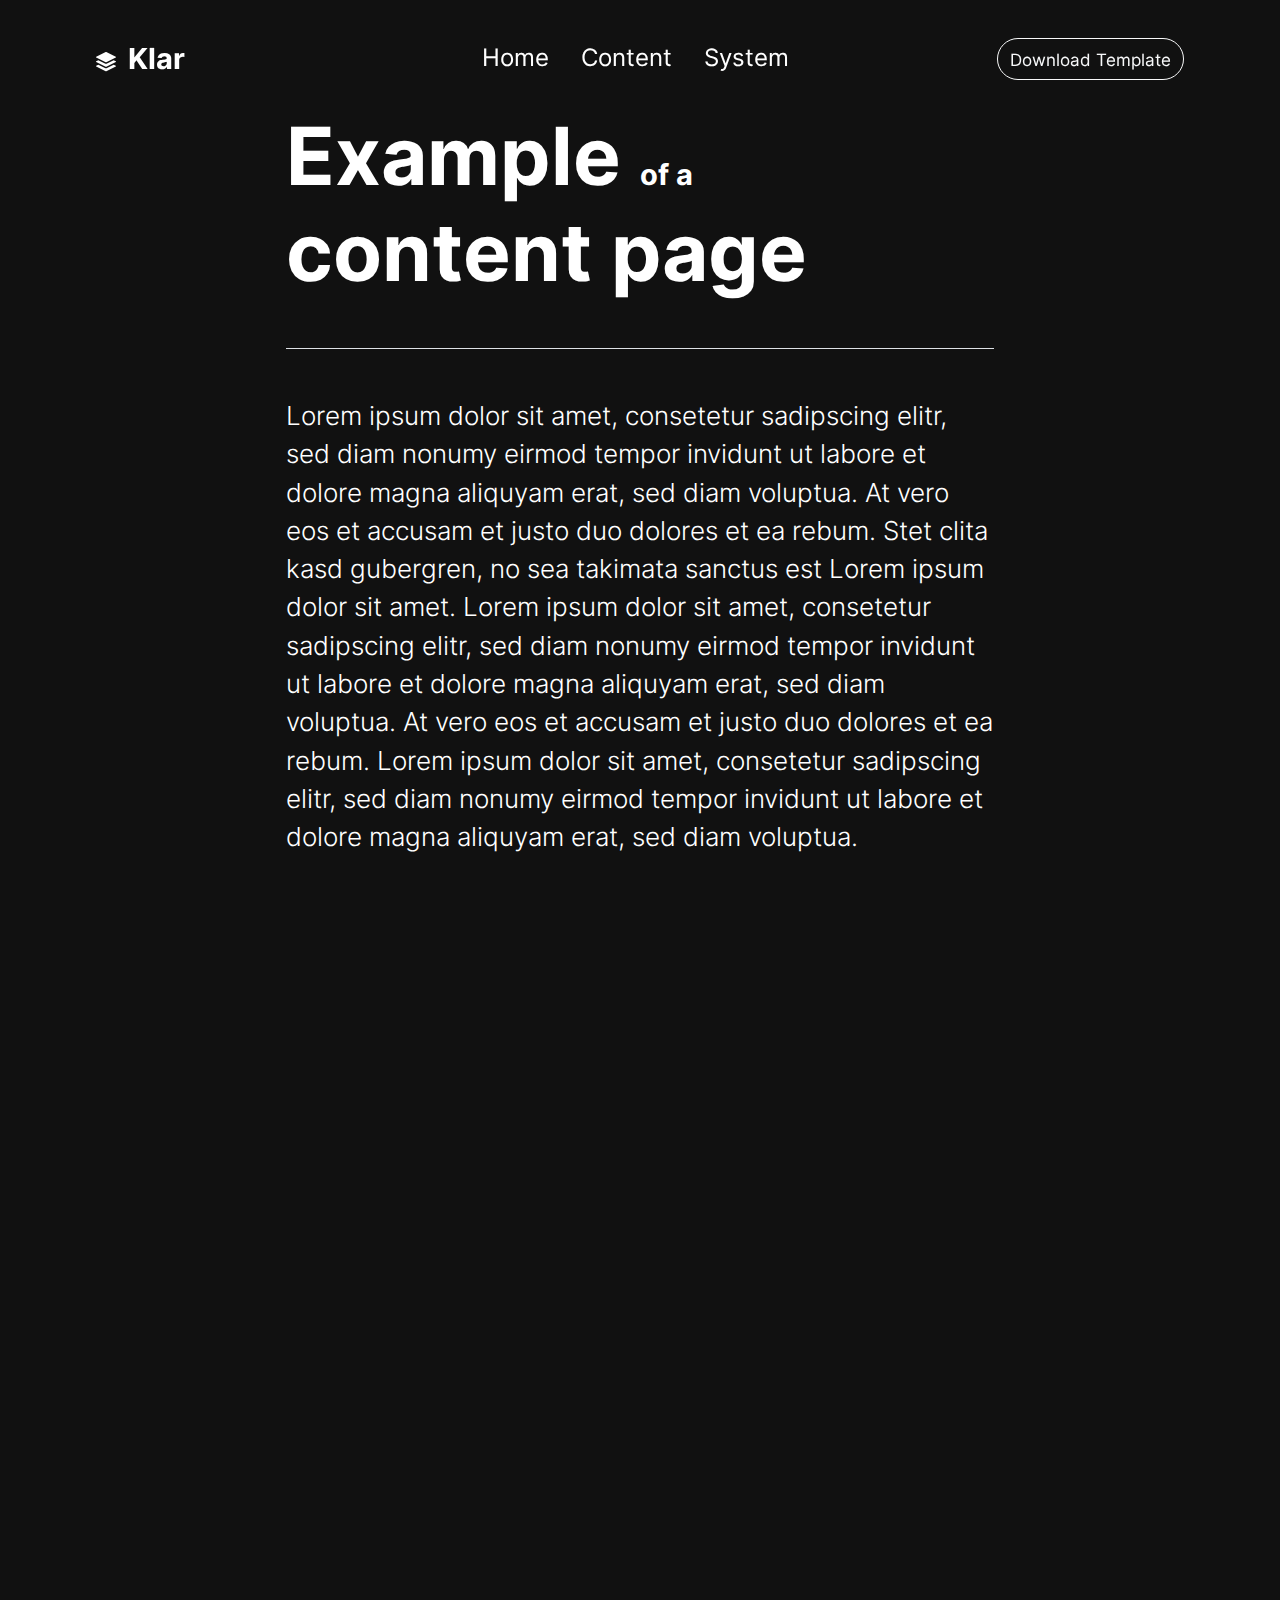
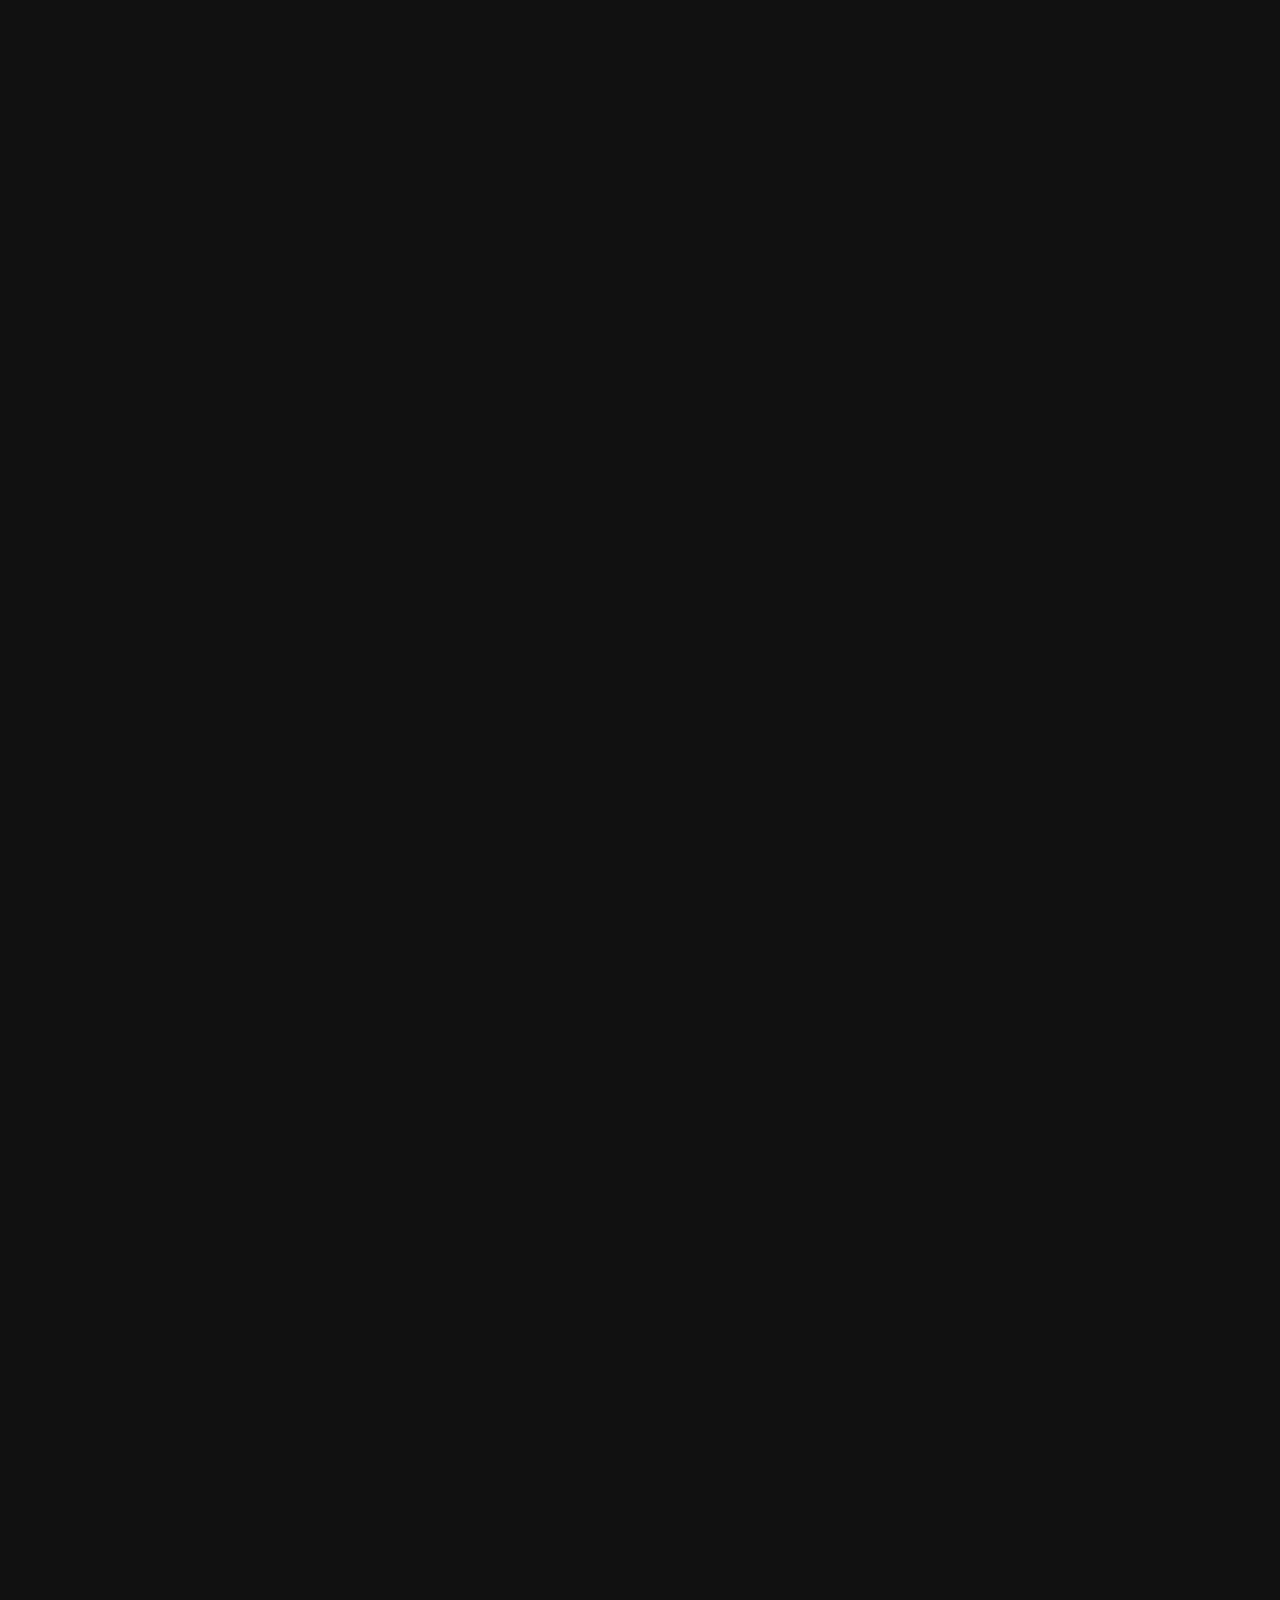
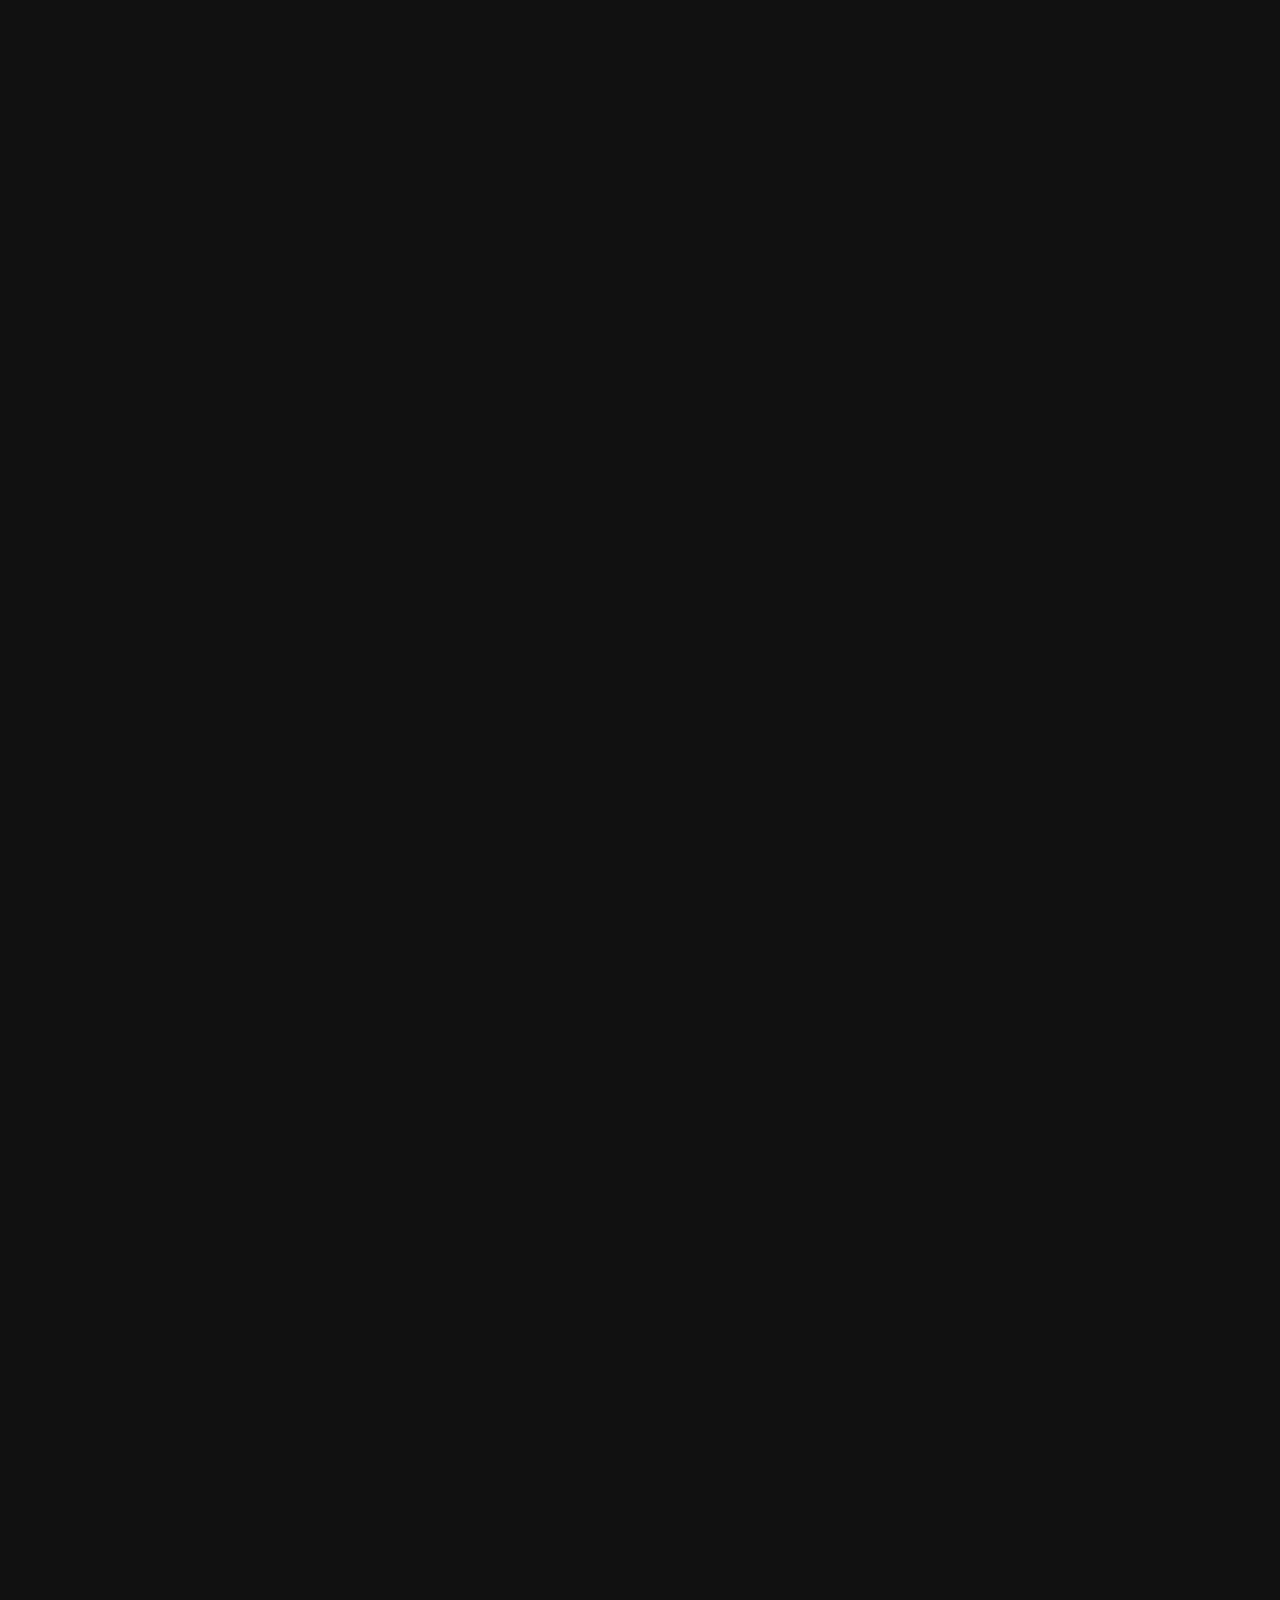
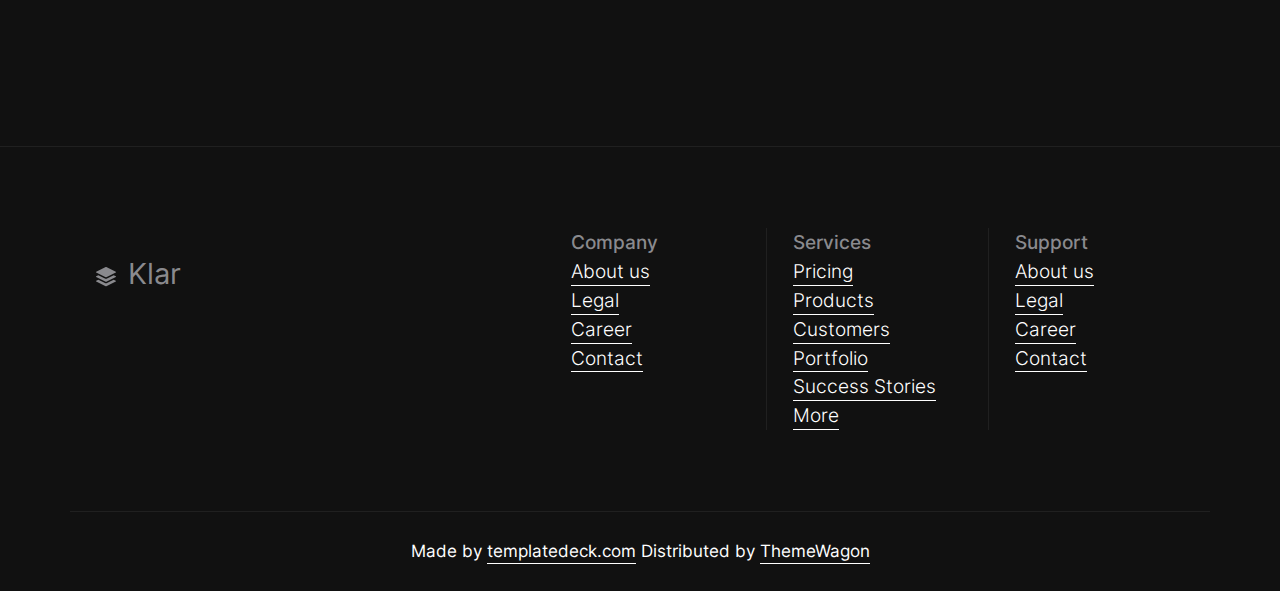
==== commit 815744a6: "changes" ====
--- a/content.html
+++ b/content.html
@@ -72,7 +72,7 @@
 
 <body class="bg-black text-white mt-0" data-bs-spy="scroll" data-bs-target="#navScroll">
 
-  <nav id="navScroll" class="navbar navbar-dark bg-black fixed-top px-vw-5" tabindex="0">
+  <nav id="navScroll" class="navbar navbar-dark  fixed-top px-vw-5" tabindex="0">
     <div class="container">
       <a class="navbar-brand pe-md-4 fs-4 col-12 col-md-auto text-center" href="index.html">
         <svg xmlns="http://www.w3.org/2000/svg" width="20" height="20" fill="currentColor" class="bi bi-stack"
